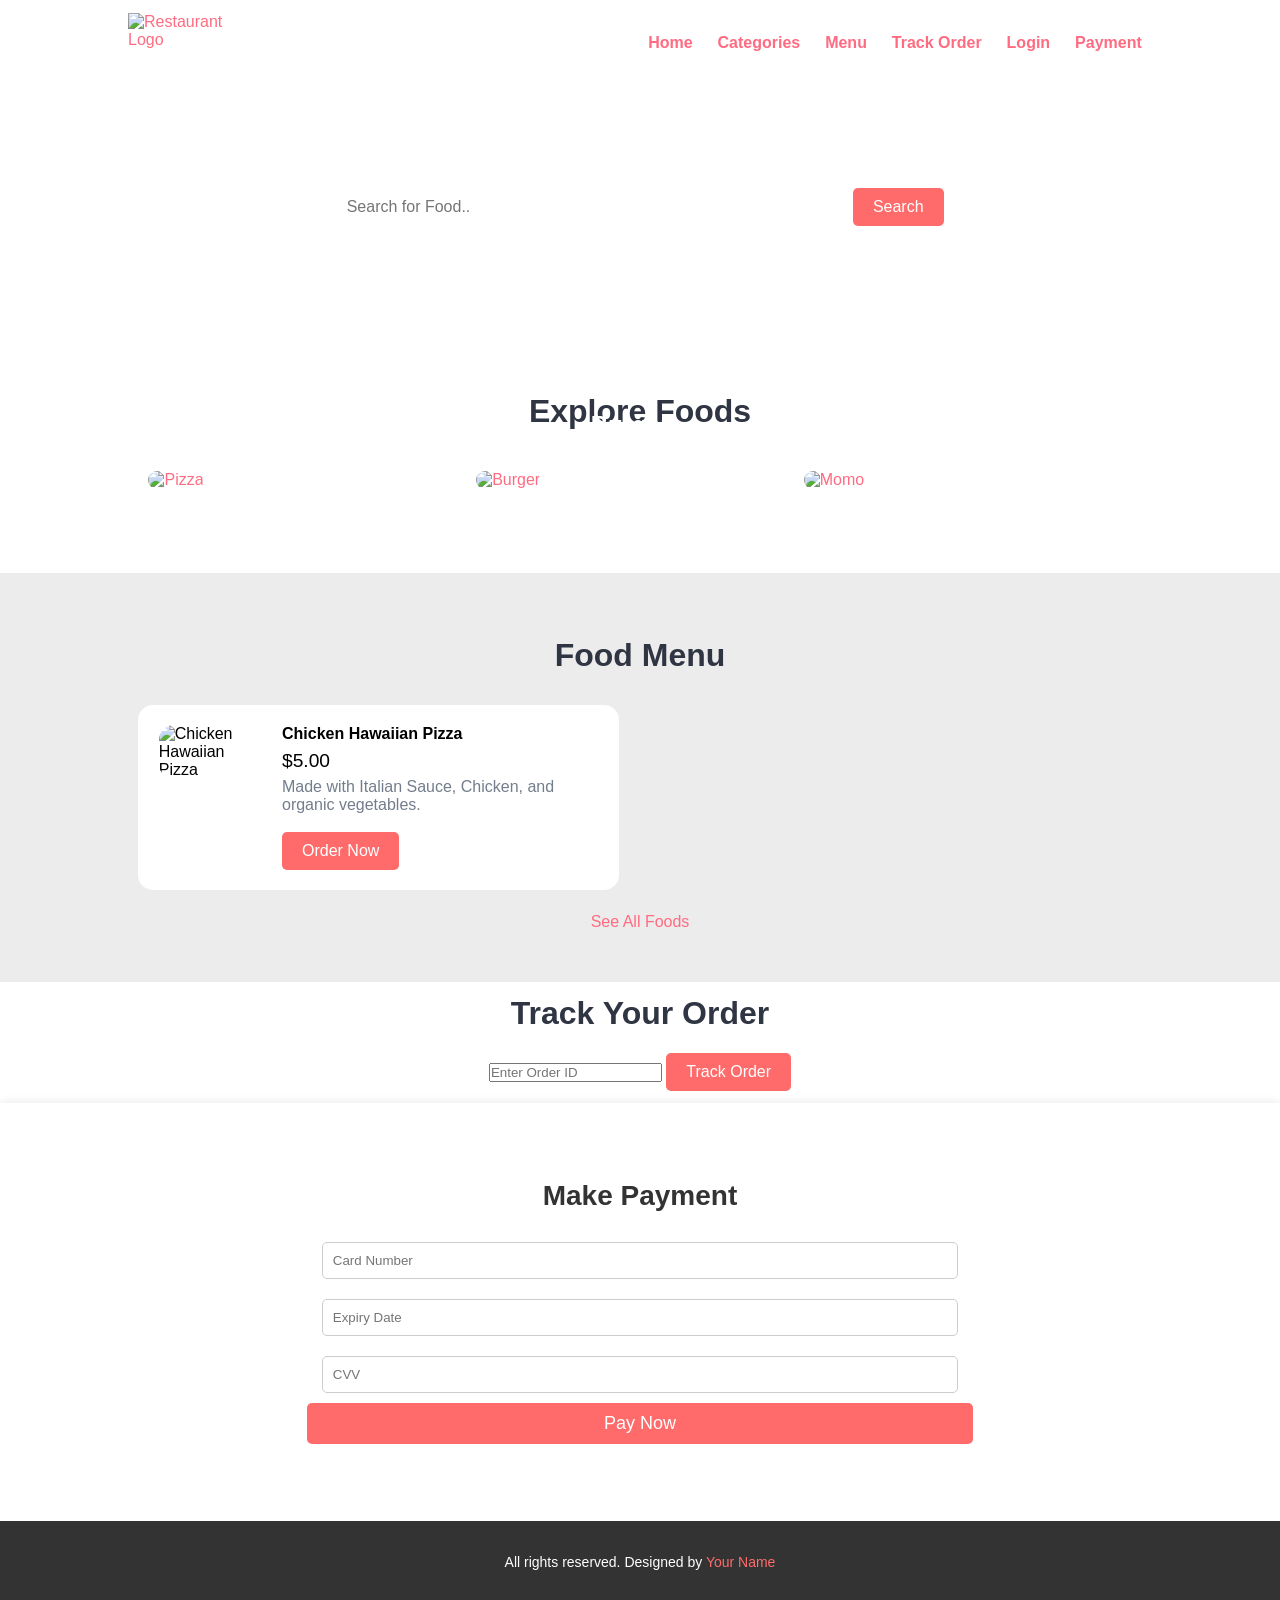
==== index.html @ 84378bba "Add files via upload" ====
<!DOCTYPE html>
<html lang="en">
<head>
    <meta charset="UTF-8">
    <meta name="viewport" content="width=device-width, initial-scale=1.0">
    <title>Restaurant Food Ordering System</title>
    <link rel="stylesheet" href="style.css">
</head>

<body>
    <!-- Navbar Section Starts Here -->
    <section class="navbar">
        <div class="container">
            <div class="logo">
                <a href="#" title="Logo">
                    <img src="images/logo.png" alt="Restaurant Logo" class="img-responsive">
                </a>
            </div>
    
            <div class="menu text-right">
                <ul>
                    <li><a href="index.html">Home</a></li>
                    <li><a href="categories.html">Categories</a></li>
                    <li><a href="foods.html">Menu</a></li>
                    <li><a href="order-tracking.html">Track Order</a></li>
                    <li><a href="login.html">Login</a></li>
                    <li><a href="payments.html">Payment</a></li>
                </ul>
            </div>
    
            <div class="clearfix"></div>
        </div>
    </section>
    <!-- Navbar Section Ends Here -->

    <!-- Food Search Section Starts Here -->
    <section class="food-search text-center">
        <div class="container">
            <form action="food-search.html" method="POST">
                <input type="search" name="search" placeholder="Search for Food.." required>
                <input type="submit" name="submit" value="Search" class="btn btn-primary">
            </form>
        </div>
    </section>
    <!-- Food Search Section Ends Here -->

    <!-- Categories Section Starts Here -->
    <section class="categories">
        <div class="container">
            <h2 class="text-center">Explore Foods</h2>
            <a href="category-foods.html">
                <div class="box-3 float-container">
                    <img src="images/pizza.jpg" alt="Pizza" class="img-responsive img-curve">
                    <h3 class="float-text text-white">Pizza</h3>
                </div>
            </a>
            <a href="#">
                <div class="box-3 float-container">
                    <img src="images/burger.jpg" alt="Burger" class="img-responsive img-curve">
                    <h3 class="float-text text-white">Burger</h3>
                </div>
            </a>
            <a href="#">
                <div class="box-3 float-container">
                    <img src="images/momo.jpg" alt="Momo" class="img-responsive img-curve">
                    <h3 class="float-text text-white">Momo</h3>
                </div>
            </a>
            <div class="clearfix"></div>
        </div>
    </section>
    <!-- Categories Section Ends Here -->

    <!-- Food Menu Section Starts Here -->
    <section class="food-menu">
        <div class="container">
            <h2 class="text-center">Food Menu</h2>

            <div class="food-menu-box">
                <div class="food-menu-img">
                    <img src="images/menu-pizza.jpg" alt="Chicken Hawaiian Pizza" class="img-responsive img-curve">
                </div>
                <div class="food-menu-desc">
                    <h4>Chicken Hawaiian Pizza</h4>
                    <p class="food-price">$5.00</p>
                    <p class="food-detail">Made with Italian Sauce, Chicken, and organic vegetables.</p>
                    <br>
                    <a href="#" class="btn btn-primary" onclick="checkLogin(event)">Order Now</a>
                </div>
            </div>

            <!-- More food items -->
            
            <div class="clearfix"></div>
        </div>
        <p class="text-center">
            <a href="foods.html">See All Foods</a>
        </p>
    </section>
    <!-- Food Menu Section Ends Here -->

    <!-- Order Tracking Section Starts Here -->
    <section class="order-tracking text-center">
        <div class="container">
            <h2>Track Your Order</h2>
            <form action="order-status.html" method="POST">
                <input type="text" name="order-id" placeholder="Enter Order ID" required>
                <input type="submit" name="submit" value="Track Order" class="btn btn-primary">
            </form>
        </div>
    </section>
    <!-- Order Tracking Section Ends Here -->

    <!-- Payment Section Starts Here -->
    <section class="payment text-center">
        <div class="container">
            <h2>Make Payment</h2>
            <form action="payment-gateway.html" method="POST">
                <input type="text" name="card-number" placeholder="Card Number" required>
                <input type="text" name="expiry-date" placeholder="Expiry Date" required>
                <input type="text" name="cvv" placeholder="CVV" required>
                <input type="submit" name="submit" value="Pay Now" class="btn btn-primary">
            </form>
        </div>
    </section>
    <!-- Payment Section Ends Here -->

    <!-- Footer Section Starts Here -->
    <section class="footer">
        <div class="container text-center">
            <p>All rights reserved. Designed by <a href="#">Your Name</a></p>
        </div>
    </section>
    <!-- Footer Section Ends Here -->

    <script>
        // Function to check if the user is logged in
        function checkLogin(event) {
            if (localStorage.getItem('loggedIn') === 'true') {
                alert('Proceeding to place the order!');
            } else {
                event.preventDefault();
                alert('Please log in to place an order.');
                window.location.href = 'login.html';
            }
        }
    </script>

</body>
</html>
---- style.css ----
*{
    margin: 0 0;
    padding: 0 0;
    font-family: Arial, Helvetica, sans-serif;
}
.container{
    width: 80%;
    margin: 0 auto;
    padding: 1%;
}
.img-responsive{
    width: 100%;
}
.img-curve{
    border-radius: 15px;
}

.text-right{
    text-align: right;
}
.text-center{
    text-align: center;
}
.text-left{
    text-align: left;
}
.text-white{
    color: white;
}

.clearfix{
    clear: both;
    float: none;
}

a{
    color: #ff6b81;
    text-decoration: none;
}
a:hover{
    color: #ff4757;
}

.btn{
    padding: 1%;
    border: none;
    font-size: 1rem;
    border-radius: 5px;
}
.btn-primary{
    background-color: #ff6b81;
    color: white;
    cursor: pointer;
}
.btn-primary:hover{
    color: white;
    background-color: #ff4757;
}
h2{
    color: #2f3542;
    font-size: 2rem;
    margin-bottom: 2%;
}
h3{
    font-size: 1.5rem;
}
.float-container{
    position: relative;
}
.float-text{
    position: absolute;
    bottom: 50px;
    left: 40%;
}
fieldset{
    border: 1px solid white;
    margin: 5%;
    padding: 3%;
    border-radius: 5px;
}


/* CSSS for navbar section */

.logo{
    width: 10%;
    float: left;
}
.menu{
    line-height: 60px;
}
.menu ul{
    list-style-type: none;
}

.menu ul li{
    display: inline;
    padding: 1%;
    font-weight: bold;
}


/* CSS for Food SEarch Section */

.food-search{
    background-image: url(../images/bg.jpg);
    background-size: cover;
    background-repeat: no-repeat;
    background-position: center;
    padding: 7% 0;
}

.food-search input[type="search"]{
    width: 50%;
    padding: 1%;
    font-size: 1rem;
    border: none;
    border-radius: 5px;
}


/* CSS for Categories */
.categories{
    padding: 4% 0;
}

.box-3{
    width: 28%;
    float: left;
    margin: 2%;
}


/* CSS for Food Menu */
.food-menu{
    background-color: #ececec;
    padding: 4% 0;
}
.food-menu-box{
    width: 43%;
    margin: 1%;
    padding: 2%;
    float: left;
    background-color: white;
    border-radius: 15px;
}

.food-menu-img{
    width: 20%;
    float: left;
}

.food-menu-desc{
    width: 70%;
    float: left;
    margin-left: 8%;
}

.food-price{
    font-size: 1.2rem;
    margin: 2% 0;
}
.food-detail{
    font-size: 1rem;
    color: #747d8c;
}


/* CSS for Social */
.social ul{
    list-style-type: none;
}
.social ul li{
    display: inline;
    padding: 1%;
}

/* for Order Section */
.order{
    width: 50%;
    margin: 0 auto;
}
.input-responsive{
    width: 96%;
    padding: 1%;
    margin-bottom: 3%;
    border: none;
    border-radius: 5px;
    font-size: 1rem;
}
.order-label{
    margin-bottom: 1%; 
    font-weight: bold;
}



/* CSS for Mobile Size or Smaller Screen */

@media only screen and (max-width:768px){
    .logo{
        width: 80%;
        float: none;
        margin: 1% auto;
    }

    .menu ul{
        text-align: center;
    }

    .food-search input[type="search"]{
        width: 90%;
        padding: 2%;
        margin-bottom: 3%;
    }

    .btn{
        width: 91%;
        padding: 2%;
    }

    .food-search{
        padding: 10% 0;
    }

    .categories{
        padding: 20% 0;
    }
    h2{
        margin-bottom: 10%;
    }
    .box-3{
        width: 100%;
        margin: 4% auto;
    }

    .food-menu{
        padding: 20% 0;
    }

    .food-menu-box{
        width: 90%;
        padding: 5%;
        margin-bottom: 5%;
    }
    .social{
        padding: 5% 0;
    }
    .order{
        width: 100%;
    }
}
/* CSS for Login Section */
.login {
    background-color: #f1f2f6;
    padding: 5% 0;
}

.login .order {
    background-color: white;
    padding: 2%;
    border-radius: 15px;
    box-shadow: 0 2px 5px rgba(0, 0, 0, 0.1);
}

.login fieldset {
    border: none;
    padding: 0;
    margin: 0;
}

.login .order-label {
    margin-bottom: 5px;
}

.login input[type="text"], 
.login input[type="password"] {
    width: 100%;
    padding: 10px;
    margin: 10px 0;
    border: 1px solid #ccc;
    border-radius: 5px;
}

.login input[type="submit"] {
    width: 100%;
    padding: 10px;
    background-color: #ff6b81;
    border: none;
    color: white;
    border-radius: 5px;
    cursor: pointer;
}

.login input[type="submit"]:hover {
    background-color: #ff4757;
}


/* Payment Section Styling */
.payment {
    padding: 5% 0;
    background-color: #fff;
    box-shadow: 0 0 10px rgba(0, 0, 0, 0.1);
}

.payment h2 {
    color: #333;
    margin-bottom: 20px;
    font-size: 28px;
}

.payment form input[type="text"] {
    width: 60%;
    padding: 10px;
    margin: 10px 0;
    border: 1px solid #ccc;
    border-radius: 5px;
}

.payment form input[type="submit"] {
    width: 65%;
    padding: 10px;
    background-color: #ff6b6b;
    border: none;
    color: white;
    border-radius: 5px;
    font-size: 18px;
    cursor: pointer;
}

.payment form input[type="submit"]:hover {
    background-color: #e35757;
}

/* Status Messages */
#payment-status {
    font-size: 18px;
}

/* Footer Styling */
.footer {
    background-color: #333;
    color: #fff;
    padding: 20px 0;
}

.footer p {
    text-align: center;
    margin: 0;
    font-size: 14px;
}

.footer p a {
    color: #ff6b6b;
    text-decoration: none;
}

.footer p a:hover {
    color: #fff;
}

/* Utility classes */
.text-center {
    text-align: center;
}

.btn {
    display: inline-block;
    padding: 10px 20px;
    font-size: 16px;
    text-decoration: none;
    border-radius: 5px;
}

.btn-primary {
    background-color: #ff6b6b;
    color: white;
    border: none;
    cursor: pointer;
}

.btn-primary:hover {
    background-color: #e35757;
}

/* Responsive Styling */
@media (max-width: 768px) {
    .container {
        width: 90%;
    }

    .payment form input[type="text"], 
    .payment form input[type="submit"] {
        width: 100%;
    }

    .navbar .menu ul li {
        display: block;
        margin: 10px 0;
    }
}
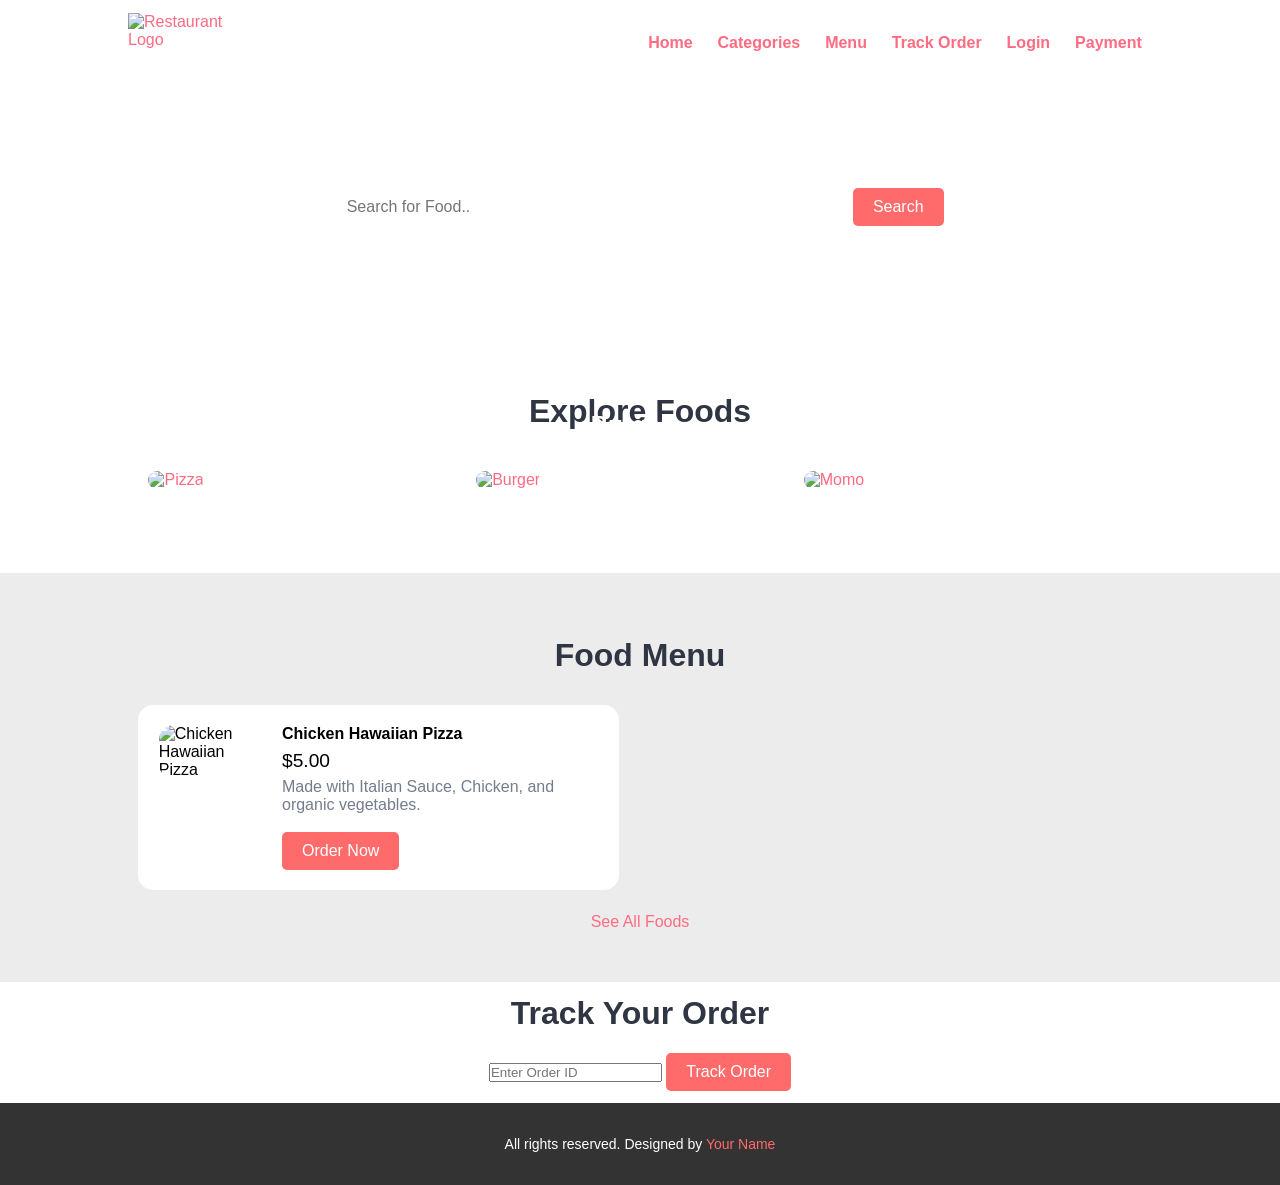
==== commit c7ad6a6c: "Update index.html" ====
--- a/index.html
+++ b/index.html
@@ -111,20 +111,6 @@
     </section>
     <!-- Order Tracking Section Ends Here -->
 
-    <!-- Payment Section Starts Here -->
-    <section class="payment text-center">
-        <div class="container">
-            <h2>Make Payment</h2>
-            <form action="payment-gateway.html" method="POST">
-                <input type="text" name="card-number" placeholder="Card Number" required>
-                <input type="text" name="expiry-date" placeholder="Expiry Date" required>
-                <input type="text" name="cvv" placeholder="CVV" required>
-                <input type="submit" name="submit" value="Pay Now" class="btn btn-primary">
-            </form>
-        </div>
-    </section>
-    <!-- Payment Section Ends Here -->
-
     <!-- Footer Section Starts Here -->
     <section class="footer">
         <div class="container text-center">
